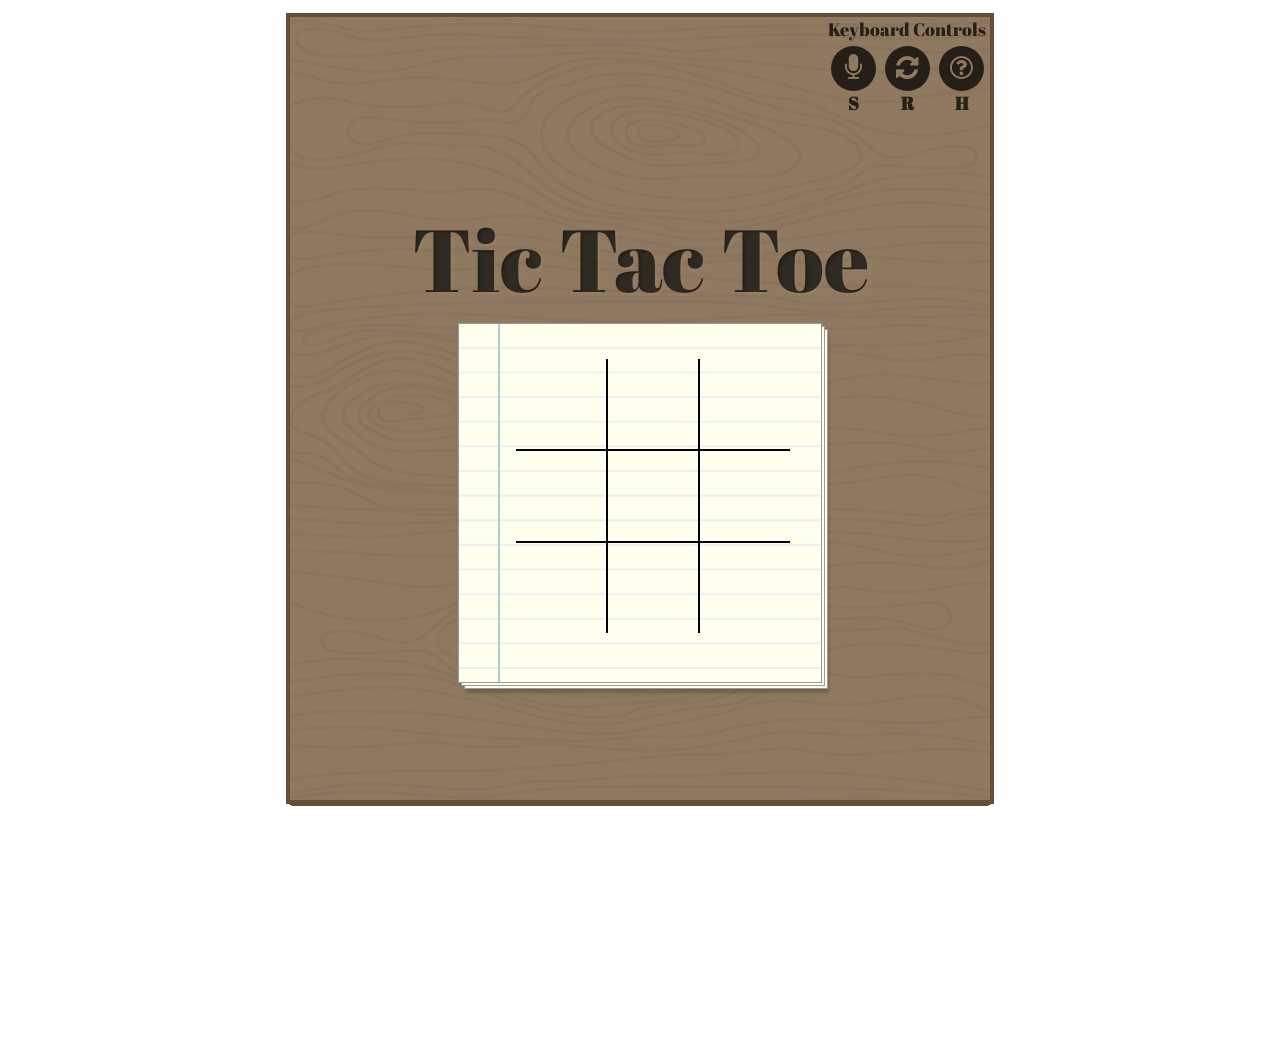
==== index.html @ 91a30e3c "initial commit" ====
<!DOCTYPE html>
<html lang="en">

<head>
   <meta charset="UTF-8">
   <meta name="viewport" content="width=device-width, initial-scale=1.0">
   <meta http-equiv="X-UA-Compatible" content="ie=edge">
   <title>Tic Tac Toe</title>
   <link rel="stylesheet" href="css/styles.css">
</head>

<body>
   <div class="table">
      <div class="legs left"></div>
      <div class="legs right"></div>
      <div class="controls" tabindex="1" aria-label="Keyboard Controls">
         <h4>Keyboard Controls</h4>
         <button class="speak" tabindex="2" title="Speak command" aria-label="Press S key to speak a command into microphone">
            <i class="fa fa-microphone" aria-hidden="true"></i>S</button>
         <button class="reset" tabindex="3" title="Reset game" aria-label="Press R key to reset game">
            <i class="fa fa-refresh" aria-hidden="true"></i>R</button>
         <button class="help" tabindex="4" title="Voice Commands Help" aria-label="Press H key for help with voice commands">
            <i class="fa fa-question-circle-o" aria-hidden="true"></i>H</button>
      </div>
      <h1 tabindex="5">Tic Tac Toe</h1>
      <div class="paper">
         <ul class="board" tabindex="6" aria-label="Game field. Contains all 9 game cells.">
            <li tabindex="15" data-name="First Row Left Cell" aria-label="First Row Left Cell, press enter to make a play"></li>
            <li tabindex="16" data-name="First Row Center Cell" aria-label="First Row Center Cell, press enter to make a play"></li>
            <li tabindex="17" data-name="First Row Right Cell" aria-label="First Row Right Cell, press enter to make a play"></li>
            <li tabindex="18" data-name="Second Row Left Cell" aria-label="Second Row Left Cell, press enter to make a play"></li>
            <li tabindex="19" data-name="Second Row Center Cell" aria-label="Second Row Center Cell, press enter to make a play"></li>
            <li tabindex="20" data-name="Second Row Right Cell" aria-label="Second Row Right Cell, press enter to make a play"></li>
            <li tabindex="21" data-name="Third Row Left Cell" aria-label="Third Row Left Cell, press enter to make a play"></li>
            <li tabindex="22" data-name="Third Row Center Cell" aria-label="Third Row Center Cell, press enter to make a play"></li>
            <li tabindex="23" data-name="Third Row Right Cell" aria-label="Third Row Right Cell, press enter to make a play"></li>
         </ul>
         <div class="gameOver hide" role="dialog">
            <div class="message" tabindex="0">
               <h2>GAME OVER</h2>
               <p>Reset to play again</p>
            </div>
         </div>
      </div>

      <div class="voiceHelp hide" role="dialog">
         <div class="message" tabindex="0">
            <h3>Use your voice to play!</h3>
            <p><em>This feature only works on select browsers over HTTPS.</em></p>
            <p>Each cell has a unique name you can use to make voice commands. The naming convention is: [<em>Row name</em>] followed by [<em>Cell position</em>].</p>
            <p>Rows are named numerically:<em>First, Second and Third</em>.<p>Cells are named positionally:<em>Left, Center, or Right</em>.</p>
            <p>Press the S key to enable voice capture. Here's a sample command:<em> Second Right</em>.</p>
            <button class="close" tabindex="0" aria-label="Close voice help dialog">
               <i class="fa fa-times" aria-hidden="true"></i>
            </button>
         </div>
      </div>
   </div>
   <div class="commands hide">
      <p>
         <em>Command: </em>
         <span></span>
      </p>
   </div>
   <link rel="stylesheet" href="css/font-awesome/css/font-awesome.min.css">
   <script src="js/app.js?v=1.02"></script>

</body>

</html>
---- css/styles.css ----
@import url("https://fonts.googleapis.com/css?family=Abril+Fatface|Open+Sans:400,700");
a, abbr, acronym, address, applet, article, aside, audio, b, big, blockquote, body, canvas, caption, center, cite, code, dd, del, details, dfn, div, dl, dt, em, embed, fieldset, figcaption, figure, footer, form, h1, h2, h3, h4, h5, h6, header, hgroup, html, i, iframe, img, ins, kbd, label, legend, li, mark, menu, nav, object, ol, output, p, pre, q, ruby, s, samp, section, small, span, strike, strong, sub, summary, sup, table, tbody, td, tfoot, th, thead, time, tr, tt, u, ul, var, video {
  margin: 0;
  padding: 0;
  border: 0;
  font: inherit;
  vertical-align: baseline; }

article, aside, details, figcaption, figure, footer, header, hgroup, menu, nav, section {
  display: block; }

body {
  line-height: 1; }

ol, ul {
  list-style: none; }

blockquote, q {
  quotes: none; }

blockquote:after, blockquote:before, q:after, q:before {
  content: '';
  content: none; }

table {
  border-collapse: collapse;
  border-spacing: 0; }

* {
  transition: all ease-in-out 200ms; }

html {
  overflow-y: scroll;
  overflow-x: hidden;
  background: #fff;
  font-family: "Open Sans", sans-serif; }

body {
  padding: 1vw;
  perspective: 154px;
  font-size: 1.1em;
  color: rgba(11, 9, 6, 0.8);
  max-width: 708px;
  margin: 0 auto; }

h1, h2, h3, h4 {
  font-family: "Abril Fatface", serif; }

em {
  font-weight: bold; }

h1 {
  font-size: 2.8em;
  margin-bottom: 20px;
  color: transparent;
  background-color: rgba(11, 9, 6, 0.8);
  text-shadow: 2px 2px 3px rgba(255, 255, 255, 0.05);
  -webkit-background-clip: text;
  -moz-background-clip: text;
  background-clip: text;
  outline: none; }

h2 {
  font-size: 1.5em; }

h3 {
  font-size: 1.2em;
  margin-bottom: 5px; }

h4 {
  margin-bottom: 5px; }

i {
  font-style: italic; }

button {
  font-size: 1em;
  font-family: "Abril Fatface", serif;
  padding: 2px;
  background: transparent;
  font-weight: bold;
  cursor: pointer;
  border: none;
  color: rgba(255, 255, 255, 0.9); }

.table {
  position: relative;
  background: url(../img/grain.png) #8f7961;
  background-position: -80px 0;
  margin: 0 auto;
  max-width: 700px;
  max-height: 700px;
  height: 65vh;
  padding-top: 22vh;
  border: 4px solid #645037;
  text-align: center;
  z-index: 100;
  transform-style: preserve-3d;
  transform: rotateX(45deg) scale(0.33);
  animation-fill-mode: forwards;
  animation-delay: 1000ms;
  animation-duration: 1500ms;
  animation-iteration-count: 1;
  animation-name: walkup; }
  .table:after {
    content: '';
    display: block;
    width: 100%;
    background: #645037;
    height: 10px;
    position: absolute;
    top: 100%;
    transform: rotateX(-25deg); }
  .table .legs {
    display: block;
    height: 40vh;
    width: 4vw;
    max-width: 40px;
    position: absolute;
    transform: rotateX(-25deg);
    z-index: 0;
    top: 90%;
    background: linear-gradient(to right, #645037 0%, #8a6e4c 50%, #645037 100%);
    border-radius: 2vw;
    transform-origin: 50% 0% 0px;
    animation-duration: 2300ms;
    animation-fill-mode: forwards; }
    .table .legs.left {
      left: 6vw; }
    .table .legs.right {
      right: 6vw; }
    .table .legs.back {
      top: 10%; }

.controls {
  position: absolute;
  top: 4px;
  right: 4px; }
  .controls button {
    background: transparent;
    font-size: 1em;
    color: rgba(11, 9, 6, 0.8);
    text-align: center; }
    .controls button:hover i:before {
      transform: scale(1);
      animation: pulse 1s infinite; }
    .controls button i {
      text-decoration: none;
      margin: 0 auto;
      color: #8f7961;
      font-size: 1.5em;
      border-radius: 100%;
      background: rgba(11, 9, 6, 0.8);
      width: 45px;
      height: 45px;
      display: flex;
      align-items: center;
      justify-content: center; }
    .controls button.reset:hover i:before {
      animation: spin 1s infinite linear; }
    .controls button.speak.active i {
      color: #c00; }
      .controls button.speak.active i:before {
        transform: scale(1);
        animation: pulse 1s infinite; }

.paper {
  color: rgba(0, 0, 0, 0.7);
  text-shadow: none;
  text-align: center;
  padding: 2em 1em 2em 2.5em;
  padding: 2em 1em;
  max-width: 300px;
  max-width: 80%;
  height: 32vh;
  border: 1px solid #999;
  margin: 20px auto 20px;
  background-color: #ffe;
  background-image: linear-gradient(90deg, transparent 39px, #abced4 39px, #abced4 41px, transparent 41px), linear-gradient(#eee 0.1em, transparent 0.1em);
  background-size: 100% 1.4em;
  background-position: 0 -.1em;
  position: relative; }
  .paper:before, .paper:after {
    content: '';
    width: 100%;
    height: 100%;
    border: 1px solid #999;
    background: #ffe;
    position: absolute; }
  .paper:before {
    top: 2px;
    left: 2px;
    z-index: -10; }
  .paper:after {
    top: 5px;
    left: 5px;
    z-index: -20;
    box-shadow: 1px 4px 3px rgba(0, 0, 0, 0.2); }
  .paper h1 {
    margin-bottom: 1em; }

.board {
  margin: 0 auto;
  margin-bottom: 0;
  display: flex;
  align-items: center;
  justify-content: center;
  flex-wrap: wrap;
  z-index: 100;
  outline: none; }
  .board li {
    text-align: center;
    line-height: 1;
    text-transform: uppercase;
    border: 1px solid #000;
    width: 30%;
    min-height: 10vh;
    cursor: pointer;
    display: flex;
    align-items: center;
    justify-content: center;
    font-size: 9vw;
    overflow: hidden; }
    .board li.x {
      background: rgba(174, 198, 207, 0.7);
      pointer-events: none; }
      .board li.x:hover, .board li.x:focus {
        background: rgba(174, 198, 207, 0.7); }
    .board li.o {
      background: rgba(255, 179, 71, 0.7);
      pointer-events: none; }
      .board li.o:hover, .board li.o:focus {
        background: rgba(255, 179, 71, 0.7); }
    .board li:hover, .board li:focus {
      background: rgba(255, 255, 0, 0.3); }
    .board li:nth-of-type(-n+3) {
      border-top: none; }
    .board li:nth-of-type(3n+1) {
      border-left: none; }
    .board li:nth-of-type(3n+3) {
      border-right: none; }
    .board li:nth-last-child(-n+3) {
      border-bottom: none; }

.gameOver {
  position: absolute;
  left: 0;
  top: 0;
  height: 100%;
  width: 100%;
  text-align: center;
  line-height: 1.5em;
  justify-content: center;
  align-items: center;
  display: flex;
  pointer-events: none;
  animation: pulse 1s infinite linear; }
  .gameOver .message {
    color: #fff;
    text-shadow: none;
    display: inline-block;
    padding: 20px;
    background: rgba(0, 0, 0, 0.9); }

.voiceHelp {
  position: absolute;
  top: 0;
  height: 100%;
  display: flex;
  align-items: center;
  justify-content: center;
  background: black;
  color: #000;
  z-index: 1000;
  pointer-events: none; }
  .voiceHelp .message {
    font-family: "Open Sans", sans-serif;
    pointer-events: initial;
    padding: 20px;
    background: #fff;
    max-width: 85%;
    position: relative; }
  .voiceHelp h3 {
    font-family: "Open Sans", sans-serif;
    margin-bottom: 10px; }
  .voiceHelp p {
    line-height: 1.4;
    margin-bottom: 5px; }
  .voiceHelp button {
    position: absolute;
    top: -28px;
    left: 50%;
    margin-left: -28px;
    border: 3px solid #fff;
    background: rgba(11, 9, 6, 0.8);
    font-size: 2em;
    width: 53px;
    height: 53px;
    border-radius: 100%;
    display: flex;
    align-items: center;
    justify-content: center; }
    .voiceHelp button i {
      vertical-align: text-bottom;
      display: inline;
      line-height: 27px;
      overflow: hidden; }

.commands {
  padding: 5px;
  font-size: 0.8em;
  line-height: 1.2;
  position: relative;
  z-index: 100;
  background: #fff; }

.hide {
  display: none; }

.suspend {
  pointer-events: none; }

@media (min-width: 430px) {
  .paper {
    padding: 2em 1em 2em 2.5em;
    max-width: 300px; } }
@media (min-width: 700px) {
  body {
    perspective: 250px; }

  h1 {
    font-size: 5em; }

  .board li {
    font-size: 4em; } }
@media (orientation: landscape) and (max-height: 600px) {
  body {
    height: 100vh;
    padding: 0;
    display: flex;
    justify-content: center;
    align-items: center;
    flex-direction: column; }
    body:after {
      font-size: 1.5em;
      content: 'Flip device into Portrait Mode please'; }
    body:before {
      content: "\f10b";
      font: normal normal normal 14px/1 FontAwesome;
      text-rendering: auto;
      font-size: 10em;
      -webkit-font-smoothing: antialiased;
      color: #888; }
    body * {
      display: none; } }
/* Animations */
@keyframes pulse {
  0% {
    transform: scale(1); }
  50% {
    transform: scale(1.25); }
  100% {
    transform: scale(1); } }
@keyframes spin {
  0% {
    transform: rotate(0deg); }
  100% {
    transform: rotate(359deg); } }
@keyframes walkup {
  0% {
    transform: rotateX(45deg) scale(0.33); }
  100% {
    transform: rotateX(0deg) scale(1); } }

/*# sourceMappingURL=styles.css.map */
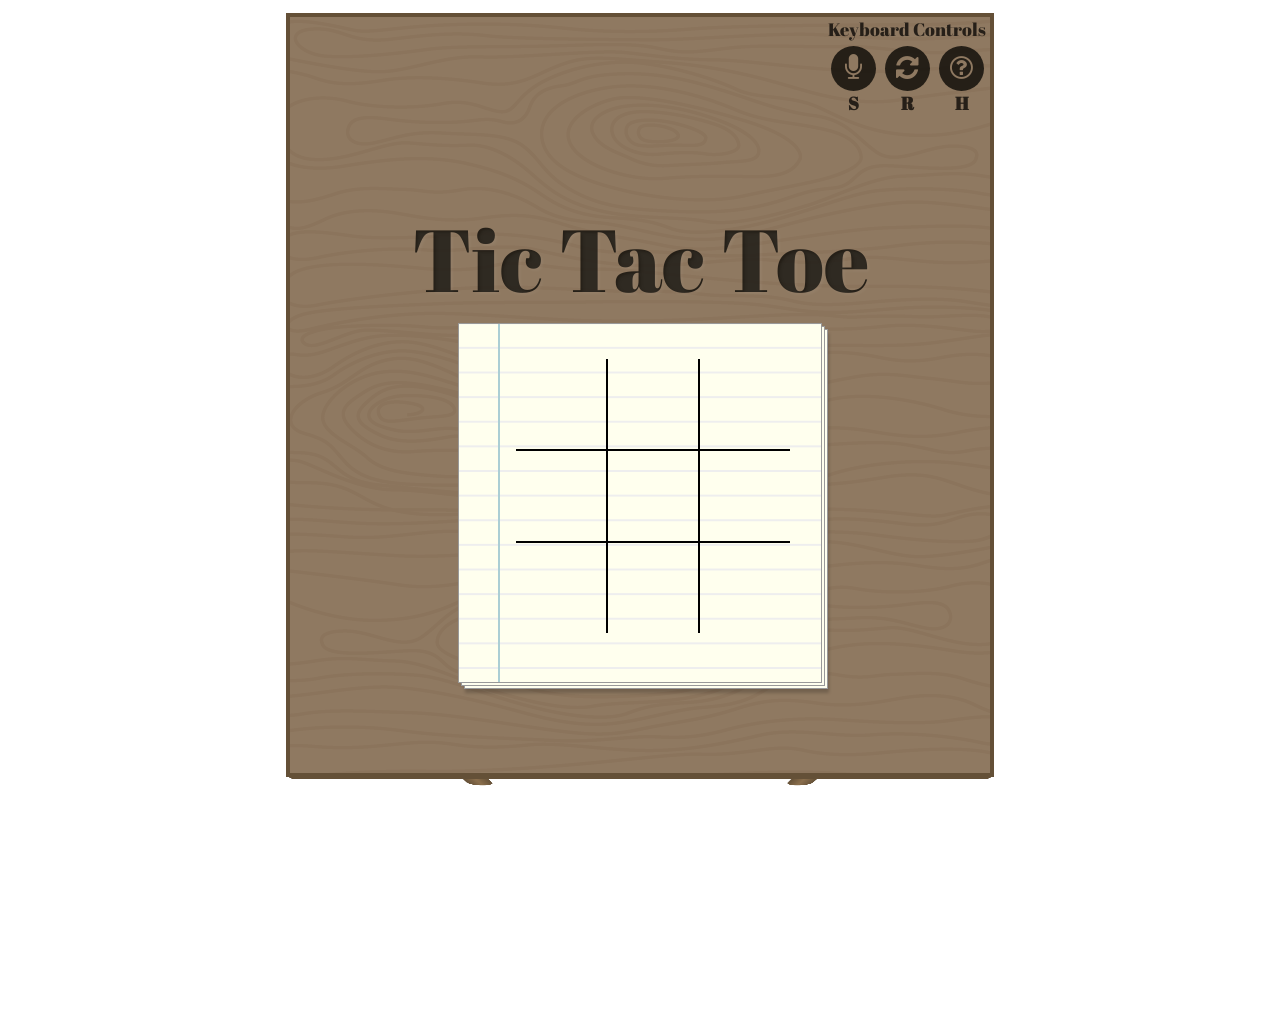
==== commit e045a87b: "added new styles file" ====
--- a/index.html
+++ b/index.html
@@ -6,7 +6,7 @@
    <meta name="viewport" content="width=device-width, initial-scale=1.0">
    <meta http-equiv="X-UA-Compatible" content="ie=edge">
    <title>Tic Tac Toe</title>
-   <link rel="stylesheet" href="css/styles.css">
+   <link rel="stylesheet" href="css/style.css">
 </head>
 
 <body>
--- a/css/style.css
+++ b/css/style.css
@@ -0,0 +1,375 @@
+@import url("https://fonts.googleapis.com/css?family=Abril+Fatface|Open+Sans:400,700");
+a, abbr, acronym, address, applet, article, aside, audio, b, big, blockquote, body, canvas, caption, center, cite, code, dd, del, details, dfn, div, dl, dt, em, embed, fieldset, figcaption, figure, footer, form, h1, h2, h3, h4, h5, h6, header, hgroup, html, i, iframe, img, ins, kbd, label, legend, li, mark, menu, nav, object, ol, output, p, pre, q, ruby, s, samp, section, small, span, strike, strong, sub, summary, sup, table, tbody, td, tfoot, th, thead, time, tr, tt, u, ul, var, video {
+  margin: 0;
+  padding: 0;
+  border: 0;
+  font: inherit;
+  vertical-align: baseline; }
+
+article, aside, details, figcaption, figure, footer, header, hgroup, menu, nav, section {
+  display: block; }
+
+body {
+  line-height: 1; }
+
+ol, ul {
+  list-style: none; }
+
+blockquote, q {
+  quotes: none; }
+
+blockquote:after, blockquote:before, q:after, q:before {
+  content: '';
+  content: none; }
+
+table {
+  border-collapse: collapse;
+  border-spacing: 0; }
+
+* {
+  transition: all ease-in-out 200ms; }
+
+html {
+  overflow-y: scroll;
+  overflow-x: hidden;
+  background: #fff;
+  font-family: "Open Sans", sans-serif; }
+
+body {
+  padding: 1vw;
+  perspective: 154px;
+  font-size: 1.1em;
+  color: rgba(11, 9, 6, 0.8);
+  max-width: 708px;
+  margin: 0 auto; }
+
+h1, h2, h3, h4 {
+  font-family: "Abril Fatface", serif; }
+
+em {
+  font-weight: bold; }
+
+h1 {
+  font-size: 2.8em;
+  margin-bottom: 20px;
+  color: transparent;
+  background-color: rgba(11, 9, 6, 0.8);
+  text-shadow: 2px 2px 3px rgba(255, 255, 255, 0.05);
+  -webkit-background-clip: text;
+  -moz-background-clip: text;
+  background-clip: text;
+  outline: none; }
+
+h2 {
+  font-size: 1.5em; }
+
+h3 {
+  font-size: 1.2em;
+  margin-bottom: 5px; }
+
+h4 {
+  margin-bottom: 5px; }
+
+i {
+  font-style: italic; }
+
+button {
+  font-size: 1em;
+  font-family: "Abril Fatface", serif;
+  padding: 2px;
+  background: transparent;
+  font-weight: bold;
+  cursor: pointer;
+  border: none;
+  color: rgba(255, 255, 255, 0.9); }
+
+.table {
+  position: relative;
+  background: url(../img/grain.png) #8f7961;
+  background-position: -80px 0;
+  margin: 0 auto;
+  max-width: 700px;
+  max-height: 700px;
+  height: 62vh;
+  padding-top: 22vh;
+  border: 4px solid #645037;
+  text-align: center;
+  z-index: 100;
+  transform-style: preserve-3d;
+  transform: rotateX(45deg) scale(0.33);
+  animation-fill-mode: forwards;
+  animation-delay: 1000ms;
+  animation-duration: 1500ms;
+  animation-iteration-count: 1;
+  animation-name: walkup; }
+  .table:after {
+    content: '';
+    display: block;
+    width: 100%;
+    background: #645037;
+    height: 10px;
+    position: absolute;
+    top: 100%;
+    transform: rotateX(-25deg); }
+  .table .legs {
+    display: block;
+    height: 40vh;
+    width: 4vw;
+    max-width: 40px;
+    position: absolute;
+    transform: rotateX(-25deg);
+    z-index: 0;
+    top: 90%;
+    background: linear-gradient(to right, #645037 0%, #8a6e4c 50%, #645037 100%);
+    border-radius: 2vw;
+    transform-origin: 50% 0% 0px;
+    animation-duration: 2300ms;
+    animation-fill-mode: forwards; }
+    .table .legs.left {
+      left: 6vw; }
+    .table .legs.right {
+      right: 6vw; }
+    .table .legs.back {
+      top: 10%; }
+
+.controls {
+  position: absolute;
+  top: 4px;
+  right: 4px; }
+  .controls button {
+    background: transparent;
+    font-size: 1em;
+    color: rgba(11, 9, 6, 0.8);
+    text-align: center; }
+    .controls button:hover i:before {
+      transform: scale(1);
+      animation: pulse 1s infinite; }
+    .controls button i {
+      text-decoration: none;
+      margin: 0 auto;
+      color: #8f7961;
+      font-size: 1.5em;
+      border-radius: 100%;
+      background: rgba(11, 9, 6, 0.8);
+      width: 45px;
+      height: 45px;
+      display: flex;
+      align-items: center;
+      justify-content: center; }
+    .controls button.reset:hover i:before {
+      animation: spin 1s infinite linear; }
+    .controls button.speak.active i {
+      color: #c00; }
+      .controls button.speak.active i:before {
+        transform: scale(1);
+        animation: pulse 1s infinite; }
+
+.paper {
+  color: rgba(0, 0, 0, 0.7);
+  text-shadow: none;
+  text-align: center;
+  padding: 2em 1em 2em 2.5em;
+  padding: 2em 1em;
+  max-width: 300px;
+  max-width: 80%;
+  height: 32vh;
+  border: 1px solid #999;
+  margin: 20px auto 20px;
+  background-color: #ffe;
+  background-image: linear-gradient(90deg, transparent 39px, #abced4 39px, #abced4 41px, transparent 41px), linear-gradient(#eee 0.1em, transparent 0.1em);
+  background-size: 100% 1.4em;
+  background-position: 0 -.1em;
+  position: relative; }
+  .paper:before, .paper:after {
+    content: '';
+    width: 100%;
+    height: 100%;
+    border: 1px solid #999;
+    background: #ffe;
+    position: absolute; }
+  .paper:before {
+    top: 2px;
+    left: 2px;
+    z-index: -10; }
+  .paper:after {
+    top: 5px;
+    left: 5px;
+    z-index: -20;
+    box-shadow: 1px 4px 3px rgba(0, 0, 0, 0.2); }
+  .paper h1 {
+    margin-bottom: 1em; }
+
+.board {
+  margin: 0 auto;
+  margin-bottom: 0;
+  display: flex;
+  align-items: center;
+  justify-content: center;
+  flex-wrap: wrap;
+  z-index: 100;
+  outline: none; }
+  .board li {
+    text-align: center;
+    line-height: 1;
+    text-transform: uppercase;
+    border: 1px solid #000;
+    width: 30%;
+    min-height: 10vh;
+    cursor: pointer;
+    display: flex;
+    align-items: center;
+    justify-content: center;
+    font-size: 9vw;
+    overflow: hidden; }
+    .board li.x {
+      background: rgba(174, 198, 207, 0.7);
+      pointer-events: none; }
+      .board li.x:hover, .board li.x:focus {
+        background: rgba(174, 198, 207, 0.7); }
+    .board li.o {
+      background: rgba(255, 179, 71, 0.7);
+      pointer-events: none; }
+      .board li.o:hover, .board li.o:focus {
+        background: rgba(255, 179, 71, 0.7); }
+    .board li:hover, .board li:focus {
+      background: rgba(255, 255, 0, 0.3); }
+    .board li:nth-of-type(-n+3) {
+      border-top: none; }
+    .board li:nth-of-type(3n+1) {
+      border-left: none; }
+    .board li:nth-of-type(3n+3) {
+      border-right: none; }
+    .board li:nth-last-child(-n+3) {
+      border-bottom: none; }
+
+.gameOver {
+  position: absolute;
+  left: 0;
+  top: 0;
+  height: 100%;
+  width: 100%;
+  text-align: center;
+  line-height: 1.5em;
+  justify-content: center;
+  align-items: center;
+  display: flex;
+  pointer-events: none;
+  animation: pulse 1s infinite linear; }
+  .gameOver .message {
+    color: #fff;
+    text-shadow: none;
+    display: inline-block;
+    padding: 20px;
+    background: rgba(0, 0, 0, 0.9); }
+
+.voiceHelp {
+  position: absolute;
+  top: 0;
+  height: 100%;
+  display: flex;
+  align-items: center;
+  justify-content: center;
+  background: black;
+  color: #000;
+  z-index: 1000;
+  pointer-events: none; }
+  .voiceHelp .message {
+    font-family: "Open Sans", sans-serif;
+    pointer-events: initial;
+    padding: 20px;
+    background: #fff;
+    max-width: 85%;
+    position: relative; }
+  .voiceHelp h3 {
+    font-family: "Open Sans", sans-serif;
+    margin-bottom: 10px; }
+  .voiceHelp p {
+    line-height: 1.4;
+    margin-bottom: 5px; }
+  .voiceHelp button {
+    position: absolute;
+    top: -28px;
+    left: 50%;
+    margin-left: -28px;
+    border: 3px solid #fff;
+    background: rgba(11, 9, 6, 0.8);
+    font-size: 2em;
+    width: 53px;
+    height: 53px;
+    border-radius: 100%;
+    display: flex;
+    align-items: center;
+    justify-content: center; }
+    .voiceHelp button i {
+      vertical-align: text-bottom;
+      display: inline;
+      line-height: 27px;
+      overflow: hidden; }
+
+.commands {
+  padding: 5px;
+  font-size: 0.8em;
+  line-height: 1.2;
+  position: relative;
+  z-index: 100;
+  background: #fff; }
+
+.hide {
+  display: none; }
+
+.suspend {
+  pointer-events: none; }
+
+@media (min-width: 430px) {
+  .paper {
+    padding: 2em 1em 2em 2.5em;
+    max-width: 300px; } }
+@media (min-width: 700px) {
+  body {
+    perspective: 250px; }
+
+  h1 {
+    font-size: 5em; }
+
+  .board li {
+    font-size: 4em; } }
+@media (orientation: landscape) and (max-height: 600px) {
+  body {
+    height: 100vh;
+    padding: 0;
+    display: flex;
+    justify-content: center;
+    align-items: center;
+    flex-direction: column; }
+    body:after {
+      font-size: 1.5em;
+      content: 'Flip device into Portrait Mode please'; }
+    body:before {
+      content: "\f10b";
+      font: normal normal normal 14px/1 FontAwesome;
+      text-rendering: auto;
+      font-size: 10em;
+      -webkit-font-smoothing: antialiased;
+      color: #888; }
+    body * {
+      display: none; } }
+/* Animations */
+@keyframes pulse {
+  0% {
+    transform: scale(1); }
+  50% {
+    transform: scale(1.25); }
+  100% {
+    transform: scale(1); } }
+@keyframes spin {
+  0% {
+    transform: rotate(0deg); }
+  100% {
+    transform: rotate(359deg); } }
+@keyframes walkup {
+  0% {
+    transform: rotateX(45deg) scale(0.33); }
+  100% {
+    transform: rotateX(0deg) scale(1); } }
+
+/*# sourceMappingURL=style.css.map */
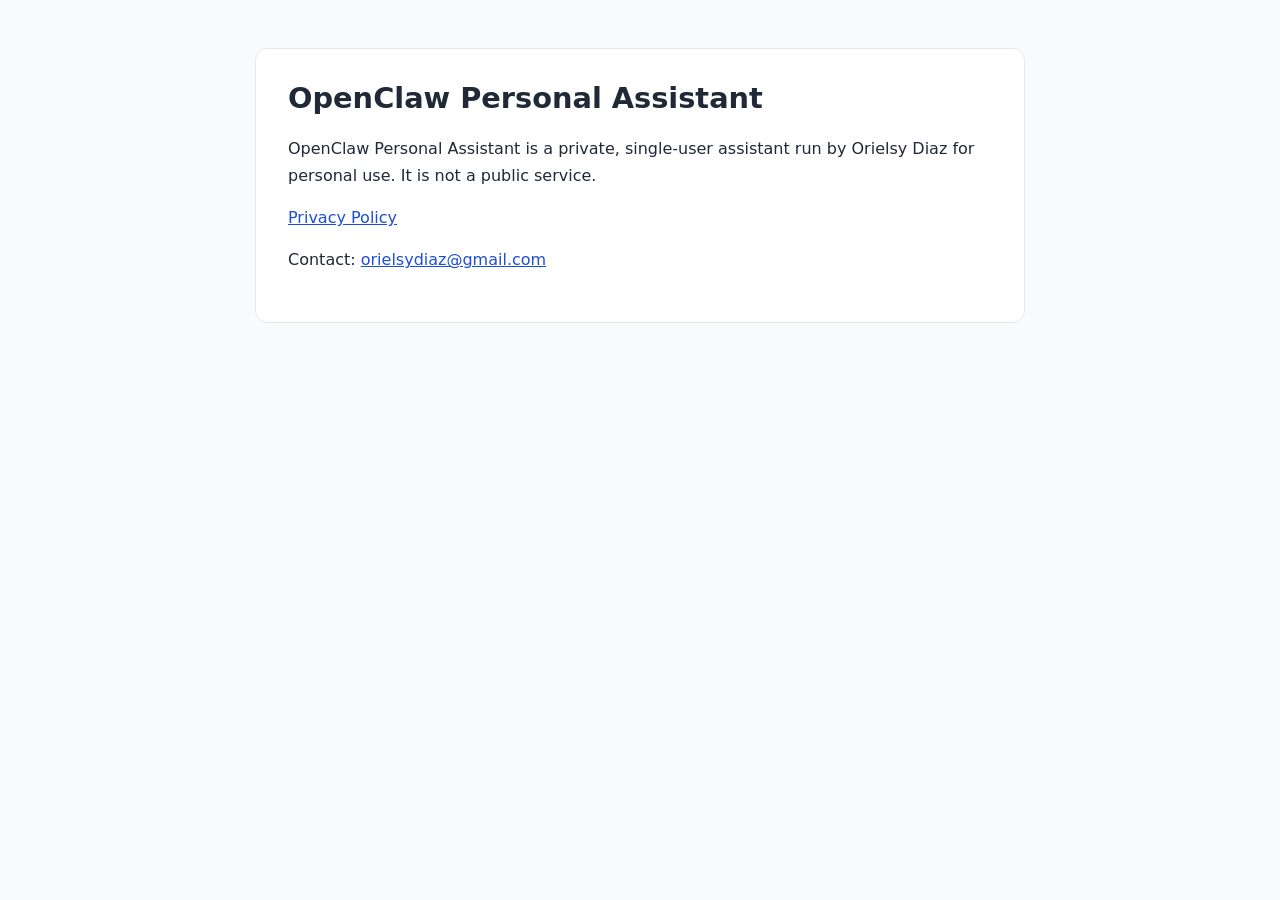
==== commit cd4f4b09: "Add OpenClaw personal assistant homepage" ====
--- a/index.html
+++ b/index.html
@@ -1,70 +1,23 @@
-<!DOCTYPE html>
+<!doctype html>
 <html lang="en">
-
 <head>
-   <meta charset="UTF-8">
-   <meta name="viewport" content="width=device-width, initial-scale=1.0">
-   <meta http-equiv="X-UA-Compatible" content="ie=edge">
-   <title>Tic Tac Toe</title>
-   <link rel="stylesheet" href="css/style.css">
+  <meta charset="utf-8">
+  <meta name="viewport" content="width=device-width, initial-scale=1">
+  <title>OpenClaw Personal Assistant</title>
+  <style>
+    body { margin: 0; padding: 3rem 1.25rem; background: #f8fafc; color: #1f2937; font: 16px/1.65 system-ui, -apple-system, BlinkMacSystemFont, "Segoe UI", sans-serif; }
+    main { max-width: 44rem; margin: 0 auto; padding: 2rem; background: #fff; border: 1px solid #e5e7eb; border-radius: 12px; }
+    h1 { margin-top: 0; font-size: 1.8rem; line-height: 1.25; }
+    a { color: #1d4ed8; }
+    a:focus-visible { outline: 2px solid currentColor; outline-offset: 3px; }
+  </style>
 </head>
-
 <body>
-   <div class="table">
-      <div class="legs left"></div>
-      <div class="legs right"></div>
-      <div class="controls" tabindex="1" aria-label="Keyboard Controls">
-         <h4>Keyboard Controls</h4>
-         <button class="speak" tabindex="2" title="Speak command" aria-label="Press S key to speak a command into microphone">
-            <i class="fa fa-microphone" aria-hidden="true"></i>S</button>
-         <button class="reset" tabindex="3" title="Reset game" aria-label="Press R key to reset game">
-            <i class="fa fa-refresh" aria-hidden="true"></i>R</button>
-         <button class="help" tabindex="4" title="Voice Commands Help" aria-label="Press H key for help with voice commands">
-            <i class="fa fa-question-circle-o" aria-hidden="true"></i>H</button>
-      </div>
-      <h1 tabindex="5">Tic Tac Toe</h1>
-      <div class="paper">
-         <ul class="board" tabindex="6" aria-label="Game field. Contains all 9 game cells.">
-            <li tabindex="15" data-name="First Row Left Cell" aria-label="First Row Left Cell, press enter to make a play"></li>
-            <li tabindex="16" data-name="First Row Center Cell" aria-label="First Row Center Cell, press enter to make a play"></li>
-            <li tabindex="17" data-name="First Row Right Cell" aria-label="First Row Right Cell, press enter to make a play"></li>
-            <li tabindex="18" data-name="Second Row Left Cell" aria-label="Second Row Left Cell, press enter to make a play"></li>
-            <li tabindex="19" data-name="Second Row Center Cell" aria-label="Second Row Center Cell, press enter to make a play"></li>
-            <li tabindex="20" data-name="Second Row Right Cell" aria-label="Second Row Right Cell, press enter to make a play"></li>
-            <li tabindex="21" data-name="Third Row Left Cell" aria-label="Third Row Left Cell, press enter to make a play"></li>
-            <li tabindex="22" data-name="Third Row Center Cell" aria-label="Third Row Center Cell, press enter to make a play"></li>
-            <li tabindex="23" data-name="Third Row Right Cell" aria-label="Third Row Right Cell, press enter to make a play"></li>
-         </ul>
-         <div class="gameOver hide" role="dialog">
-            <div class="message" tabindex="0">
-               <h2>GAME OVER</h2>
-               <p>Reset to play again</p>
-            </div>
-         </div>
-      </div>
-
-      <div class="voiceHelp hide" role="dialog">
-         <div class="message" tabindex="0">
-            <h3>Use your voice to play!</h3>
-            <p><em>This feature only works on select browsers over HTTPS.</em></p>
-            <p>Each cell has a unique name you can use to make voice commands. The naming convention is: [<em>Row name</em>] followed by [<em>Cell position</em>].</p>
-            <p>Rows are named numerically:<em>First, Second and Third</em>.<p>Cells are named positionally:<em>Left, Center, or Right</em>.</p>
-            <p>Press the S key to enable voice capture. Here's a sample command:<em> Second Right</em>.</p>
-            <button class="close" tabindex="0" aria-label="Close voice help dialog">
-               <i class="fa fa-times" aria-hidden="true"></i>
-            </button>
-         </div>
-      </div>
-   </div>
-   <div class="commands hide">
-      <p>
-         <em>Command: </em>
-         <span></span>
-      </p>
-   </div>
-   <link rel="stylesheet" href="css/font-awesome/css/font-awesome.min.css">
-   <script src="js/app.js?v=1.02"></script>
-
+  <main>
+    <h1>OpenClaw Personal Assistant</h1>
+    <p>OpenClaw Personal Assistant is a private, single-user assistant run by Orielsy Diaz for personal use. It is not a public service.</p>
+    <p><a href="privacy.html">Privacy Policy</a></p>
+    <p>Contact: <a href="mailto:orielsydiaz@gmail.com">orielsydiaz@gmail.com</a></p>
+  </main>
 </body>
-
-</html>+</html>
